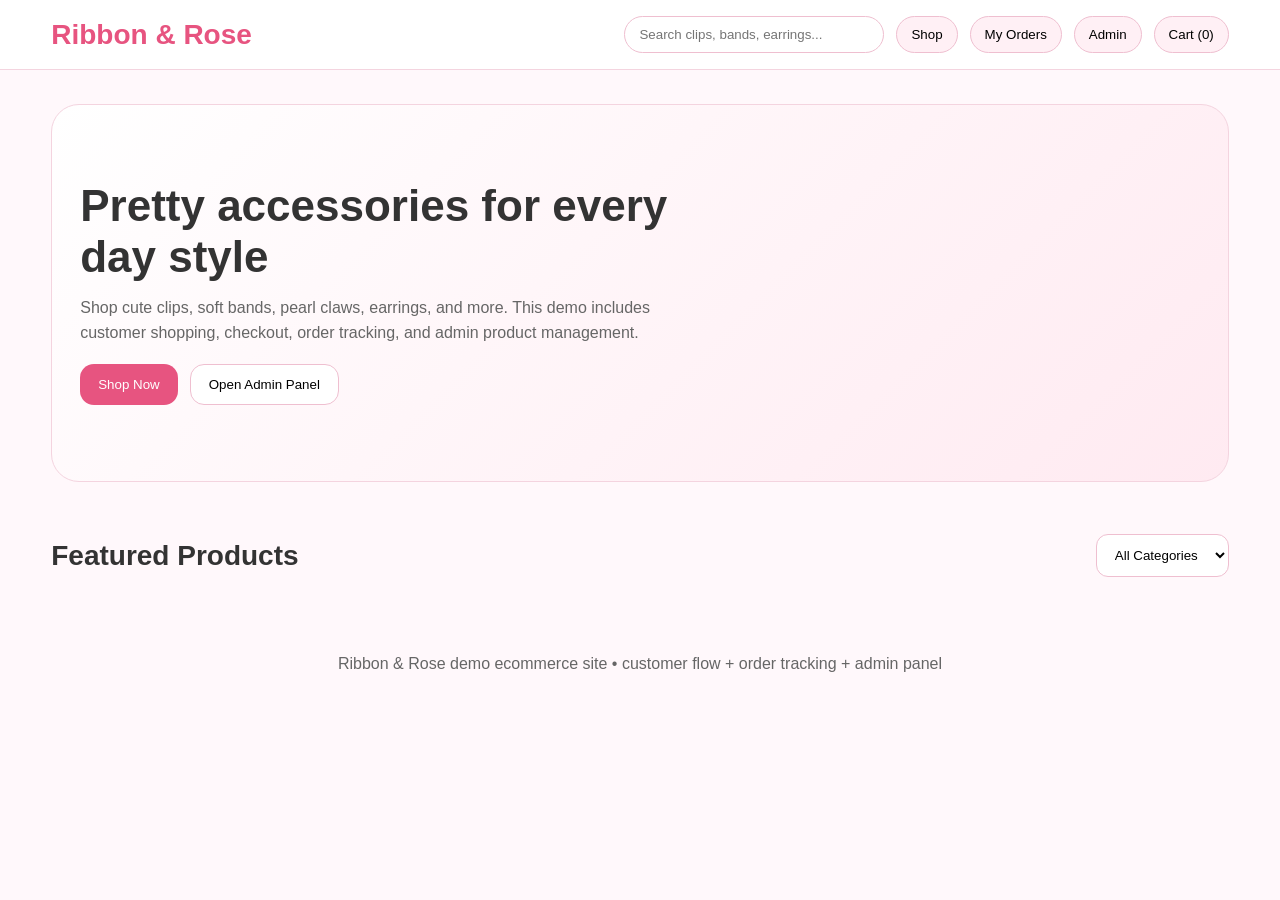
==== index.html @ d9201c4a "Update index.html" ====
<!DOCTYPE html><html lang="en">
<head>
  <meta charset="UTF-8" />
  <meta name="viewport" content="width=device-width, initial-scale=1.0" />
  <title>Ribbon & Rose - Girls Accessories Store</title>
  <style>
    *{margin:0;padding:0;box-sizing:border-box;font-family:Arial,sans-serif}
    body{background:#fff8fb;color:#333}
    a{text-decoration:none;color:inherit}
    button{cursor:pointer;border:none}
    .container{width:min(1200px,92%);margin:auto}
    header{position:sticky;top:0;z-index:20;background:#fff;border-bottom:1px solid #f4d4df}
    .nav{display:flex;justify-content:space-between;align-items:center;padding:16px 0;gap:16px}
    .brand{font-size:28px;font-weight:700;color:#e75480}
    .nav-right{display:flex;align-items:center;gap:12px;flex-wrap:wrap}
    .search{padding:10px 14px;border:1px solid #efbfd0;border-radius:999px;width:260px}
    .nav-btn{background:#fff0f5;border:1px solid #efbfd0;padding:10px 14px;border-radius:999px}
    .hero{padding:34px 0}
    .hero-box{display:grid;grid-template-columns:1.1fr .9fr;gap:24px;align-items:center;background:linear-gradient(135deg,#fff,#ffeaf1);border:1px solid #f4d4df;border-radius:28px;padding:28px}
    .hero h1{font-size:44px;line-height:1.15;margin-bottom:12px}
    .hero p{color:#666;font-size:16px;line-height:1.6;margin-bottom:18px}
    .hero .cta{display:flex;gap:12px;flex-wrap:wrap}
    .primary{background:#e75480;color:#fff;padding:12px 18px;border-radius:14px}
    .secondary{background:#fff;border:1px solid #efbfd0;padding:12px 18px;border-radius:14px}
    .hero-img{height:320px;border-radius:24px;background:url('https://images.unsplash.com/photo-1521572267360-ee0c2909d518?auto=format&fit=crop&w=1000&q=80') center/cover}
    .section{padding:18px 0 34px}
    .section-head{display:flex;justify-content:space-between;align-items:center;margin-bottom:18px;gap:10px}
    .section-head h2{font-size:28px}
    .filters{display:flex;gap:10px;flex-wrap:wrap}
    select,.input,textarea{width:100%;padding:12px 14px;border:1px solid #efbfd0;border-radius:12px;outline:none;background:#fff}
    .grid{display:grid;grid-template-columns:repeat(4,1fr);gap:18px}
    .card{background:#fff;border:1px solid #f4d4df;border-radius:20px;overflow:hidden;box-shadow:0 6px 20px rgba(0,0,0,.04)}
    .card img{width:100%;height:220px;object-fit:cover;display:block}
    .card-body{padding:14px}
    .badge{display:inline-block;background:#fff0f5;color:#c63d69;padding:6px 10px;border-radius:999px;font-size:12px;margin-bottom:10px}
    .title{font-size:18px;font-weight:700;margin-bottom:6px}
    .muted{color:#777;font-size:14px}
    .price-row{display:flex;justify-content:space-between;align-items:center;margin:12px 0}
    .price{font-size:20px;font-weight:700;color:#d93e6f}
    .stock{font-size:13px;color:#666}
    .card-actions{display:flex;gap:10px}
    .card-actions button{flex:1;padding:11px 12px;border-radius:12px}
    .add{background:#e75480;color:#fff}
    .view{background:#fff;border:1px solid #efbfd0}
    .layout{display:grid;grid-template-columns:2fr 1fr;gap:20px}
    .panel{background:#fff;border:1px solid #f4d4df;border-radius:22px;padding:18px;box-shadow:0 6px 20px rgba(0,0,0,.04)}
    .panel h3{font-size:22px;margin-bottom:14px}
    .cart-item,.order-item,.admin-item{display:grid;grid-template-columns:72px 1fr auto;gap:14px;align-items:center;padding:12px 0;border-bottom:1px solid #f8dde6}
    .cart-item:last-child,.order-item:last-child,.admin-item:last-child{border-bottom:none}
    .thumb{width:72px;height:72px;border-radius:14px;object-fit:cover}
    .qty-row{display:flex;align-items:center;gap:8px;margin-top:6px;flex-wrap:wrap}
    .qty-btn,.small-btn{padding:8px 10px;border-radius:10px;background:#fff0f5;border:1px solid #efbfd0}
    .danger{background:#ffefef;border:1px solid #ffc8c8;color:#c43b3b}
    .summary-line{display:flex;justify-content:space-between;margin:10px 0;color:#555}
    .summary-total{display:flex;justify-content:space-between;margin:14px 0;font-size:20px;font-weight:700}
    .two-col{display:grid;grid-template-columns:1fr 1fr;gap:12px}
    .hidden{display:none}
    .tabs{display:flex;gap:10px;flex-wrap:wrap;margin-bottom:16px}
    .tab{padding:10px 14px;border-radius:999px;background:#fff;border:1px solid #efbfd0}
    .tab.active{background:#e75480;color:#fff;border-color:#e75480}
    .status{display:inline-block;padding:6px 10px;border-radius:999px;font-size:12px;background:#fff0f5;color:#c63d69;margin-top:8px}
    .order-actions{display:flex;gap:8px;flex-wrap:wrap;margin-top:8px}
    .notice{padding:12px 14px;border-radius:14px;background:#fff0f5;color:#b43861;border:1px solid #efbfd0;margin-bottom:16px}
    footer{padding:26px 0 40px;color:#666;text-align:center}
    @media (max-width:1000px){.grid{grid-template-columns:repeat(2,1fr)}.layout,.hero-box{grid-template-columns:1fr}.hero h1{font-size:34px}}
    @media (max-width:620px){.grid{grid-template-columns:1fr}.search{width:100%}.nav{align-items:flex-start}.nav-right{width:100%}.brand{font-size:24px}.hero-img{height:220px}.two-col{grid-template-columns:1fr}}
  </style>
</head>
<body>
  <header>
    <div class="container nav">
      <div class="brand">Ribbon & Rose</div>
      <div class="nav-right">
        <input id="searchInput" class="search" placeholder="Search clips, bands, earrings..." />
        <button class="nav-btn" onclick="showSection('shopSection')">Shop</button>
        <button class="nav-btn" onclick="showSection('ordersSection')">My Orders</button>
        <button class="nav-btn" onclick="showSection('adminSection')">Admin</button>
        <button class="nav-btn" onclick="showSection('cartSection')">Cart (<span id="cartCount">0</span>)</button>
      </div>
    </div>
  </header>  <main class="container">
    <section id="shopSection">
      <div class="hero">
        <div class="hero-box">
          <div>
            <h1>Pretty accessories for every day style</h1>
            <p>Shop cute clips, soft bands, pearl claws, earrings, and more. This demo includes customer shopping, checkout, order tracking, and admin product management.</p>
            <div class="cta">
              <button class="primary" onclick="scrollToProducts()">Shop Now</button>
              <button class="secondary" onclick="showSection('adminSection')">Open Admin Panel</button>
            </div>
          </div>
          <div class="hero-img"></div>
        </div>
      </div><div class="section" id="productsArea">
    <div class="section-head">
      <h2>Featured Products</h2>
      <div class="filters">
        <select id="categoryFilter" onchange="renderProducts()">
          <option value="All">All Categories</option>
          <option value="Clips">Clips</option>
          <option value="Bands">Bands</option>
          <option value="Claw Clips">Claw Clips</option>
          <option value="Scrunchies">Scrunchies</option>
          <option value="Earrings">Earrings</option>
        </select>
      </div>
    </div>
    <div id="productGrid" class="grid"></div>
  </div>
</section>

<section id="cartSection" class="hidden section">
  <div class="layout">
    <div class="panel">
      <h3>Your Cart</h3>
      <div id="cartList"></div>
    </div>
    <div class="panel">
      <h3>Checkout</h3>
      <div class="notice">Payment gateway in this demo is simulated. For a real client site, replace it with Razorpay or another real payment service.</div>
      <form id="checkoutForm">
        <div class="two-col">
          <input class="input" id="customerName" placeholder="Full name" required />
          <input class="input" id="customerPhone" placeholder="Phone number" required />
        </div>
        <div style="height:12px"></div>
        <textarea id="customerAddress" rows="4" placeholder="Delivery address" required></textarea>
        <div style="height:12px"></div>
        <select id="paymentMethod">
          <option value="COD">Cash on Delivery</option>
          <option value="UPI">UPI</option>
          <option value="Card">Card</option>
        </select>
        <div style="height:16px"></div>
        <div class="summary-line"><span>Items</span><span id="itemsTotal">₹0</span></div>
        <div class="summary-line"><span>Delivery</span><span>₹40</span></div>
        <div class="summary-total"><span>Total</span><span id="grandTotal">₹40</span></div>
        <button class="primary" style="width:100%">Place Order</button>
      </form>
    </div>
  </div>
</section>

<section id="ordersSection" class="hidden section">
  <div class="panel">
    <div class="section-head">
      <h2>My Orders</h2>
      <input id="trackInput" class="input" style="max-width:260px" placeholder="Enter order ID to track" />
    </div>
    <div class="order-actions" style="margin-bottom:16px">
      <button class="small-btn" onclick="trackOrder()">Track Order</button>
      <button class="small-btn" onclick="renderOrders()">Show All Orders</button>
    </div>
    <div id="ordersList"></div>
  </div>
</section>

<section id="adminSection" class="hidden section">
  <div class="layout">
    <div class="panel">
      <h3 id="adminFormTitle">Add Product</h3>
      <form id="adminForm">
        <div class="two-col">
          <input class="input" id="adminName" placeholder="Product name" required />
          <select id="adminCategory">
            <option value="Clips">Clips</option>
            <option value="Bands">Bands</option>
            <option value="Claw Clips">Claw Clips</option>
            <option value="Scrunchies">Scrunchies</option>
            <option value="Earrings">Earrings</option>
          </select>
        </div>
        <div style="height:12px"></div>
        <div class="two-col">
          <input class="input" id="adminPrice" type="number" placeholder="Price" required />
          <input class="input" id="adminStock" type="number" placeholder="Stock" required />
        </div>
        <div style="height:12px"></div>
        <input class="input" id="adminImage" placeholder="Image URL" />
        <div style="height:16px"></div>
        <div class="order-actions">
          <button class="primary" type="submit" id="adminSubmit">Add Product</button>
          <button class="secondary" type="button" onclick="resetAdminForm()">Clear</button>
        </div>
      </form>
    </div>
    <div class="panel">
      <h3>Manage Products</h3>
      <div id="adminList"></div>
    </div>
  </div>
</section>

  </main>  <footer>
    Ribbon & Rose demo ecommerce site • customer flow + order tracking + admin panel
  </footer>  <script>
    const defaultImage = 'https://images.unsplash.com/photo-1524504388940-b1c1722653e1?auto=format&fit=crop&w=800&q=80';
    let editingId = null;
    let products = JSON.parse(localStorage.getItem('rr_products')) || [
      {id:1,name:'Butterfly Hair Clip',category:'Clips',price:120,stock:14,image:'https://images.unsplash.com/photo-1521572267360-ee0c2909d518?auto=format&fit=crop&w=800&q=80'},
      {id:2,name:'Velvet Hair Band',category:'Bands',price:180,stock:10,image:'https://images.unsplash.com/photo-1512436991641-6745cdb1723f?auto=format&fit=crop&w=800&q=80'},
      {id:3,name:'Pearl Claw Clip',category:'Claw Clips',price:220,stock:8,image:'https://images.unsplash.com/photo-1524504388940-b1c1722653e1?auto=format&fit=crop&w=800&q=80'},
      {id:4,name:'Pastel Scrunchie Set',category:'Scrunchies',price:160,stock:20,image:'https://images.unsplash.com/photo-1617038220319-276d3cfab638?auto=format&fit=crop&w=800&q=80'},
      {id:5,name:'Floral Stud Earrings',category:'Earrings',price:140,stock:12,image:'https://images.unsplash.com/photo-1617038220319-276d3cfab638?auto=format&fit=crop&w=800&q=80'}
    ];
    let cart = JSON.parse(localStorage.getItem('rr_cart')) || [];
    let orders = JSON.parse(localStorage.getItem('rr_orders')) || [];

    function saveAll(){
      localStorage.setItem('rr_products', JSON.stringify(products));
      localStorage.setItem('rr_cart', JSON.stringify(cart));
      localStorage.setItem('rr_orders', JSON.stringify(orders));
    }

    function showSection(id){
      ['shopSection','cartSection','ordersSection','adminSection'].forEach(sec=>document.getElementById(sec).classList.add('hidden'));
      document.getElementById(id).classList.remove('hidden');
      if(id==='cartSection') renderCart();
      if(id==='ordersSection') renderOrders();
      if(id==='adminSection') renderAdmin();
      window.scrollTo({top:0,behavior:'smooth'});
    }

    function scrollToProducts(){
      document.getElementById('productsArea').scrollIntoView({behavior:'smooth'});
    }

    function filteredProducts(){
      const search = document.getElementById('searchInput').value.toLowerCase();
      const cat = document.getElementById('categoryFilter').value;
      return products.filter(p => (cat==='All' || p.category===cat) && (p.name.toLowerCase().includes(search) || p.category.toLowerCase().includes(search)));
    }

    function renderProducts(){
      const grid = document.getElementById('productGrid');
      const list = filteredProducts();
      grid.innerHTML = list.length ? list.map(p=>`
        <div class="card">
          <img src="${p.image || defaultImage}" alt="${p.name}">
          <div class="card-body">
            <div class="badge">${p.category}</div>
            <div class="title">${p.name}</div>
            <div class="muted">Cute and stylish everyday accessory.</div>
            <div class="price-row">
              <div class="price">₹${p.price}</div>
              <div class="stock">Stock: ${p.stock}</div>
            </div>
            <div class="card-actions">
              <button class="add" onclick="addToCart(${p.id})">Add to Cart</button>
              <button class="view" onclick="quickBuy(${p.id})">Buy Now</button>
            </div>
          </div>
        </div>`).join('') : '<div class="notice">No matching products found.</div>';
    }

    function updateCartCount(){
      const count = cart.reduce((sum,i)=>sum+i.qty,0);
      document.getElementById('cartCount').textContent = count;
    }

    function addToCart(id){
      const product = products.find(p=>p.id===id);
      if(!product || product.stock<=0){ alert('Product is out of stock.'); return; }
      const found = cart.find(i=>i.id===id);
      if(found){ if(found.qty < product.stock) found.qty += 1; }
      else cart.push({...product, qty:1});
      saveAll();
      updateCartCount();
      alert('Added to cart');
    }

    function quickBuy(id){
      addToCart(id);
      showSection('cartSection');
    }

    function renderCart(){
      const box = document.getElementById('cartList');
      if(cart.length===0){
        box.innerHTML = '<div class="notice">Your cart is empty.</div>';
        document.getElementById('itemsTotal').textContent = '₹0';
        document.getElementById('grandTotal').textContent = '₹40';
        return;
      }
      box.innerHTML = cart.map(item=>`
        <div class="cart-item">
          <img class="thumb" src="${item.image || defaultImage}" alt="${item.name}">
          <div>
            <div class="title" style="font-size:17px">${item.name}</div>
            <div class="muted">${item.category} • ₹${item.price}</div>
            <div class="qty-row">
              <button class="qty-btn" onclick="changeQty(${item.id},-1)">-</button>
              <span>Qty: ${item.qty}</span>
              <button class="qty-btn" onclick="changeQty(${item.id},1)">+</button>
              <button class="small-btn danger" onclick="removeFromCart(${item.id})">Remove</button>
            </div>
          </div>
          <div class="price">₹${item.price * item.qty}</div>
        </div>`).join('');
      const subtotal = cart.reduce((s,i)=>s+i.price*i.qty,0);
      document.getElementById('itemsTotal').textContent = `₹${subtotal}`;
      document.getElementById('grandTotal').textContent = `₹${subtotal + 40}`;
    }

    function changeQty(id,delta){
      const item = cart.find(i=>i.id===id);
      const product = products.find(p=>p.id===id);
      if(!item || !product) return;
      item.qty += delta;
      if(item.qty > product.stock) item.qty = product.stock;
      if(item.qty <= 0) cart = cart.filter(i=>i.id!==id);
      saveAll();
      updateCartCount();
      renderCart();
    }

    function removeFromCart(id){
      cart = cart.filter(i=>i.id!==id);
      saveAll();
      updateCartCount();
      renderCart();
    }

    document.getElementById('checkoutForm').addEventListener('submit', function(e){
      e.preventDefault();
      if(cart.length===0){ alert('Your cart is empty.'); return; }
      const name = document.getElementById('customerName').value.trim();
      const phone = document.getElementById('customerPhone').value.trim();
      const address = document.getElementById('customerAddress').value.trim();
      const payment = document.getElementById('paymentMethod').value;
      const subtotal = cart.reduce((s,i)=>s+i.price*i.qty,0);
      const orderId = 'RR' + Date.now().toString().slice(-8);
      const order = {
        id: orderId,
        items: JSON.parse(JSON.stringify(cart)),
        customerName: name,
        phone,
        address,
        payment,
        amount: subtotal + 40,
        status: payment === 'COD' ? 'Order Confirmed' : 'Payment Successful',
        createdAt: new Date().toLocaleString(),
        timeline: ['Order Placed','Packed','Shipped']
      };
      orders.unshift(order);
      cart.forEach(ci=>{
        const p = products.find(pp=>pp.id===ci.id);
        if(p) p.stock = Math.max(0, p.stock - ci.qty);
      });
      cart = [];
      saveAll();
      updateCartCount();
      renderProducts();
      renderCart();
      this.reset();
      showSection('ordersSection');
      renderOrders(orderId);
      alert('Order placed successfully. Your order ID is ' + orderId);
    });

    function renderOrders(trackId=''){
      const box = document.getElementById('ordersList');
      let list = orders;
      if(trackId) list = orders.filter(o=>o.id.toLowerCase()===trackId.toLowerCase());
      if(list.length===0){ box.innerHTML = '<div class="notice">No orders found.</div>'; return; }
      box.innerHTML = list.map(order=>`
        <div class="panel" style="margin-bottom:16px;padding:16px">
          <div class="section-head" style="margin-bottom:10px">
            <div>
              <div class="title">Order ID: ${order.id}</div>
              <div class="muted">${order.createdAt}</div>
              <div class="status">${order.status}</div>
            </div>
            <div class="price">₹${order.amount}</div>
          </div>
          ${order.items.map(i=>`
            <div class="order-item">
              <img class="thumb" src="${i.image || defaultImage}" alt="${i.name}">
              <div>
                <div style="font-weight:700">${i.name}</div>
                <div class="muted">${i.category} • Qty: ${i.qty} • ₹${i.price}</div>
              </div>
              <div>₹${i.price * i.qty}</div>
            </div>`).join('')}
          <div style="margin-top:12px" class="muted"><strong>Delivery to:</strong> ${order.customerName}, ${order.phone}, ${order.address}</div>
          <div style="margin-top:8px" class="muted"><strong>Payment:</strong> ${order.payment}</div>
          <div style="margin-top:8px" class="muted"><strong>Tracking:</strong> ${order.timeline.join(' → ')}</div>
        </div>`).join('');
    }

    function trackOrder(){
      const id = document.getElementById('trackInput').value.trim();
      renderOrders(id);
    }

    document.getElementById('adminForm').addEventListener('submit', function(e){
      e.preventDefault();
      const name = document.getElementById('adminName').value.trim();
      const category = document.getElementById('adminCategory').value;
      const price = Number(document.getElementById('adminPrice').value);
      const stock = Number(document.getElementById('adminStock').value);
      const image = document.getElementById('adminImage').value.trim() || defaultImage;
     <div class="section-head">
      <h2>My Orders</h2>
      <input id="trackInput" class="input" style="max-width:260px" placeholder="Enter order ID to track" />
    </div>
    <div class="order-actions" style="margin-bottom:16px">
      <button class="small-btn" onclick="trackOrder()">Track Order</button>
      <button class="small-btn" onclick="renderOrders()">Show All Orders</button>
    </div>
    <div id="ordersList"></div>
  </div>
</section>

<section id="adminSection" class="hidden section">
  <div class="layout">
    <div class="panel">
      <h3 id="adminFormTitle">Add Product</h3>
      <form id="adminForm">
        <div class="two-col">
          <input class="input" id="adminName" placeholder="Product name" required />
          <select id="adminCategory">
            <option value="Clips">Clips</option>
            <option value="Bands">Bands</option>
            <option value="Claw Clips">Claw Clips</option>
            <option value="Scrunchies">Scrunchies</option>
            <option value="Earrings">Earrings</option>
          </select>
        </div>
        <div style="height:12px"></div>
        <div class="two-col">
          <input class="input" id="adminPrice" type="number" placeholder="Price" required />
          <input class="input" id="adminStock" type="number" placeholder="Stock" required />
        </div>
        <div style="height:12px"></div>
        <input class="input" id="adminImage" placeholder="Image URL" />
        <div style="height:16px"></div>
        <div class="order-actions">
          <button class="primary" type="submit" id="adminSubmit">Add Product</button>
          <button class="secondary" type="button" onclick="resetAdminForm()">Clear</button>
        </div>
      </form>
    </div>
    <div class="panel">
      <h3>Manage Products</h3>
      <div id="adminList"></div>
    </div>
  </div>
</section>

  </main>  <footer>
    Ribbon & Rose demo ecommerce site • customer flow + order tracking + admin panel
  </footer>  
<script>
    const defaultImage = 'https://images.unsplash.com/photo-1524504388940-b1c1722653e1?auto=format&fit=crop&w=800&q=80';
    let editingId = null;
    let products = JSON.parse(localStorage.getItem('rr_products')) || [
      {id:1,name:'Butterfly Hair Clip',category:'Clips',price:120,stock:14,image:'https://images.unsplash.com/photo-1521572267360-ee0c2909d518?auto=format&fit=crop&w=800&q=80'},
      {id:2,name:'Velvet Hair Band',category:'Bands',price:180,stock:10,image:'https://images.unsplash.com/photo-1512436991641-6745cdb1723f?auto=format&fit=crop&w=800&q=80'},
      {id:3,name:'Pearl Claw Clip',category:'Claw Clips',price:220,stock:8,image:'https://images.unsplash.com/photo-1524504388940-b1c1722653e1?auto=format&fit=crop&w=800&q=80'},
      {id:4,name:'Pastel Scrunchie Set',category:'Scrunchies',price:160,stock:20,image:'https://images.unsplash.com/photo-1617038220319-276d3cfab638?auto=format&fit=crop&w=800&q=80'},
      {id:5,name:'Floral Stud Earrings',category:'Earrings',price:140,stock:12,image:'https://images.unsplash.com/photo-1617038220319-276d3cfab638?auto=format&fit=crop&w=800&q=80'}
    ];
    let cart = JSON.parse(localStorage.getItem('rr_cart')) || [];
    let orders = JSON.parse(localStorage.getItem('rr_orders')) || [];

    function saveAll(){
      localStorage.setItem('rr_products', JSON.stringify(products));
      localStorage.setItem('rr_cart', JSON.stringify(cart));
      localStorage.setItem('rr_orders', JSON.stringify(orders));
    }

    function showSection(id){
      ['shopSection','cartSection','ordersSection','adminSection'].forEach(sec=>document.getElementById(sec).classList.add('hidden'));
      document.getElementById(id).classList.remove('hidden');
      if(id==='cartSection') renderCart();
      if(id==='ordersSection') renderOrders();
      if(id==='adminSection') renderAdmin();
      window.scrollTo({top:0,behavior:'smooth'});
    }

    function scrollToProducts(){
      document.getElementById('productsArea').scrollIntoView({behavior:'smooth'});
    }

    function filteredProducts(){
      const search = document.getElementById('searchInput').value.toLowerCase();
      const cat = document.getElementById('categoryFilter').value;
      return products.filter(p => (cat==='All' || p.category===cat) && (p.name.toLowerCase().includes(search) || p.category.toLowerCase().includes(search)));
    }

    function renderProducts(){
      const grid = document.getElementById('productGrid');
      const list = filteredProducts();
      grid.innerHTML = list.length ? list.map(p=>`
        <div class="card">
          <img src="${p.image || defaultImage}" alt="${p.name}">
          <div class="card-body">
            <div class="badge">${p.category}</div>
            <div class="title">${p.name}</div>
            <div class="muted">Cute and stylish everyday accessory.</div>
            <div class="price-row">
              <div class="price">₹${p.price}</div>
              <div class="stock">Stock: ${p.stock}</div>
            </div>
            <div class="card-actions">
              <button class="add" onclick="addToCart(${p.id})">Add to Cart</button>
              <button class="view" onclick="quickBuy(${p.id})">Buy Now</button>
            </div>
          </div>
        </div>`).join('') : '<div class="notice">No matching products found.</div>';
    }

    function updateCartCount(){
      const count = cart.reduce((sum,i)=>sum+i.qty,0);
      document.getElementById('cartCount').textContent = count;
    }

    function addToCart(id){
      const product = products.find(p=>p.id===id);
      if(!product || product.stock<=0){ alert('Product is out of stock.'); return; }
      const found = cart.find(i=>i.id===id);
      if(found){ if(found.qty < product.stock) found.qty += 1; }
      else cart.push({...product, qty:1});
      saveAll();
      updateCartCount();
      alert('Added to cart');
    }

    function quickBuy(id){
      addToCart(id);
      showSection('cartSection');
    }

    function renderCart(){
      const box = document.getElementById('cartList');
      if(cart.length===0){
        box.innerHTML = '<div class="notice">Your cart is empty.</div>';
        document.getElementById('itemsTotal').textContent = '₹0';
        document.getElementById('grandTotal').textContent = '₹40';
        return;
      }
      box.innerHTML = cart.map(item=>`
        <div class="cart-item">
          <img class="thumb" src="${item.image || defaultImage}" alt="${item.name}">
          <div>
            <div class="title" style="font-size:17px">${item.name}</div>
            <div class="muted">${item.category} • ₹${item.price}</div>
            <div class="qty-row">
              <button class="qty-btn" onclick="changeQty(${item.id},-1)">-</button>
              <span>Qty: ${item.qty}</span>
              <button class="qty-btn" onclick="changeQty(${item.id},1)">+</button>
              <button class="small-btn danger" onclick="removeFromCart(${item.id})">Remove</button>
            </div>
          </div>
          <div class="price">₹${item.price * item.qty}</div>
        </div>`).join('');
      const subtotal = cart.reduce((s,i)=>s+i.price*i.qty,0);
      document.getElementById('itemsTotal').textContent = `₹${subtotal}`;
      document.getElementById('grandTotal').textContent = `₹${subtotal + 40}`;
    }

    function changeQty(id,delta){
      const item = cart.find(i=>i.id===id);
      const product = products.find(p=>p.id===id);
      if(!item || !product) return;
      item.qty += delta;
      if(item.qty > product.stock) item.qty = product.stock;
      if(item.qty <= 0) cart = cart.filter(i=>i.id!==id);
      saveAll();
      updateCartCount();
      renderCart();
    }

    function removeFromCart(id){
      cart = cart.filter(i=>i.id!==id);
      saveAll();
      updateCartCount();
      renderCart();
    }

    document.getElementById('checkoutForm').addEventListener('submit', function(e){
      e.preventDefault();
      if(cart.length===0){ alert('Your cart is empty.'); return; }
      const name = document.getElementById('customerName').value.trim();
      const phone = document.getElementById('customerPhone').value.trim();
      const address = document.getElementById('customerAddress').value.trim();
      const payment = document.getElementById('paymentMethod').value;
      const subtotal = cart.reduce((s,i)=>s+i.price*i.qty,0);
      const orderId = 'RR' + Date.now().toString().slice(-8);
      const order = {
        id: orderId,
        items: JSON.parse(JSON.stringify(cart)),
        customerName: name,
        phone,
        address,
        payment,
        amount: subtotal + 40,
        status: payment === 'COD' ? 'Order Confirmed' : 'Payment Successful',
        createdAt: new Date().toLocaleString(),
        timeline: ['Order Placed','Packed','Shipped']
      };
      orders.unshift(order);
      cart.forEach(ci=>{
        const p = products.find(pp=>pp.id===ci.id);
        if(p) p.stock = Math.max(0, p.stock - ci.qty);
      });
      cart = [];
      saveAll();
      updateCartCount();
      renderProducts();
      renderCart();
      this.reset();
      showSection('ordersSection');
      renderOrders(orderId);
      alert('Order placed successfully. Your order ID is ' + orderId);
    });

    function renderOrders(trackId=''){
      const box = document.getElementById('ordersList');
      let list = orders;
      if(trackId) list = orders.filter(o=>o.id.toLowerCase()===trackId.toLowerCase());
      if(list.length===0){ box.innerHTML = '<div class="notice">No orders found.</div>'; return; }
      box.innerHTML = list.map(order=>`
        <div class="panel" style="margin-bottom:16px;padding:16px">
          <div class="section-head" style="margin-bottom:10px">
            <div>
              <div class="title">Order ID: ${order.id}</div>
              <div class="muted">${order.createdAt}</div>
              <div class="status">${order.status}</div>
            </div>
            <div class="price">₹${order.amount}</div>
          </div>
          ${order.items.map(i=>`
            <div class="order-item">
              <img class="thumb" src="${i.image || defaultImage}" alt="${i.name}">
              <div>
                <div style="font-weight:700">${i.name}</div>
                <div class="muted">${i.category} • Qty: ${i.qty} • ₹${i.price}</div>
              </div>
              <div>₹${i.price * i.qty}</div>
            </div>`).join('')}
          <div style="margin-top:12px" class="muted"><strong>Delivery to:</strong> ${order.customerName}, ${order.phone}, ${order.address}</div>
          <div style="margin-top:8px" class="muted"><strong>Payment:</strong> ${order.payment}</div>
          <div style="margin-top:8px" class="muted"><strong>Tracking:</strong> ${order.timeline.join(' → ')}</div>
        </div>`).join('');
    }

    function trackOrder(){
      const id = document.getElementById('trackInput').value.trim();
      renderOrders(id);
    }

    document.getElementById('adminForm').addEventListener('submit', function(e){
      e.preventDefault();
      const name = document.getElementById('adminName').value.trim();
      const category = document.getElementById('adminCategory').value;
      const price = Number(document.getElementById('adminPrice').value);
      const stock = Number(document.getElementById('adminStock').value);
      const image = document.getElementById('adminImage').value.trim() || defaultImage;
      </script>
</body>
</html>
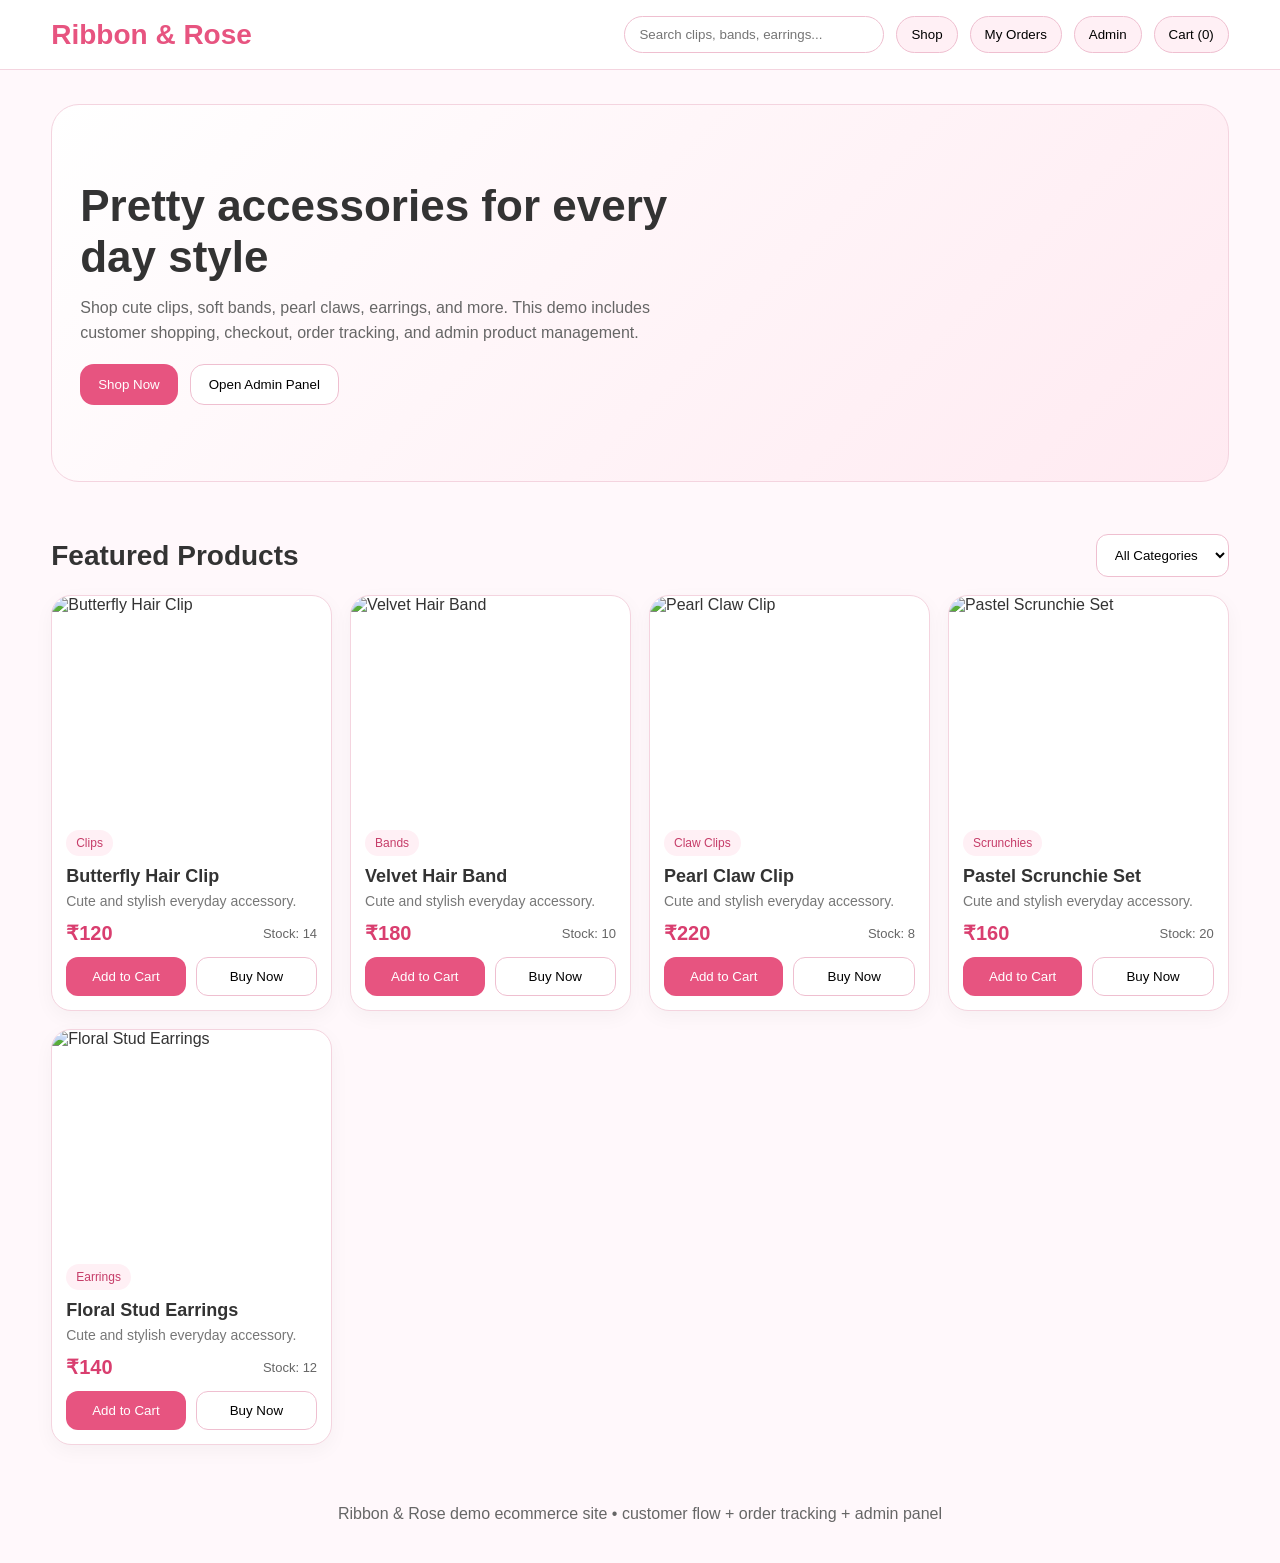
==== commit 6dd17efa: "Update index.html" ====
--- a/index.html
+++ b/index.html
@@ -1,4 +1,5 @@
-<!DOCTYPE html><html lang="en">
+<!DOCTYPE html>
+<html lang="en">
 <head>
   <meta charset="UTF-8" />
   <meta name="viewport" content="width=device-width, initial-scale=1.0" />
@@ -78,7 +79,9 @@
         <button class="nav-btn" onclick="showSection('cartSection')">Cart (<span id="cartCount">0</span>)</button>
       </div>
     </div>
-  </header>  <main class="container">
+  </header>
+
+  <main class="container">
     <section id="shopSection">
       <div class="hero">
         <div class="hero-box">
@@ -92,109 +95,114 @@
           </div>
           <div class="hero-img"></div>
         </div>
-      </div><div class="section" id="productsArea">
-    <div class="section-head">
-      <h2>Featured Products</h2>
-      <div class="filters">
-        <select id="categoryFilter" onchange="renderProducts()">
-          <option value="All">All Categories</option>
-          <option value="Clips">Clips</option>
-          <option value="Bands">Bands</option>
-          <option value="Claw Clips">Claw Clips</option>
-          <option value="Scrunchies">Scrunchies</option>
-          <option value="Earrings">Earrings</option>
-        </select>
-      </div>
-    </div>
-    <div id="productGrid" class="grid"></div>
-  </div>
-</section>
-
-<section id="cartSection" class="hidden section">
-  <div class="layout">
-    <div class="panel">
-      <h3>Your Cart</h3>
-      <div id="cartList"></div>
-    </div>
-    <div class="panel">
-      <h3>Checkout</h3>
-      <div class="notice">Payment gateway in this demo is simulated. For a real client site, replace it with Razorpay or another real payment service.</div>
-      <form id="checkoutForm">
-        <div class="two-col">
-          <input class="input" id="customerName" placeholder="Full name" required />
-          <input class="input" id="customerPhone" placeholder="Phone number" required />
-        </div>
-        <div style="height:12px"></div>
-        <textarea id="customerAddress" rows="4" placeholder="Delivery address" required></textarea>
-        <div style="height:12px"></div>
-        <select id="paymentMethod">
-          <option value="COD">Cash on Delivery</option>
-          <option value="UPI">UPI</option>
-          <option value="Card">Card</option>
-        </select>
-        <div style="height:16px"></div>
-        <div class="summary-line"><span>Items</span><span id="itemsTotal">₹0</span></div>
-        <div class="summary-line"><span>Delivery</span><span>₹40</span></div>
-        <div class="summary-total"><span>Total</span><span id="grandTotal">₹40</span></div>
-        <button class="primary" style="width:100%">Place Order</button>
-      </form>
-    </div>
-  </div>
-</section>
-
-<section id="ordersSection" class="hidden section">
-  <div class="panel">
-    <div class="section-head">
-      <h2>My Orders</h2>
-      <input id="trackInput" class="input" style="max-width:260px" placeholder="Enter order ID to track" />
-    </div>
-    <div class="order-actions" style="margin-bottom:16px">
-      <button class="small-btn" onclick="trackOrder()">Track Order</button>
-      <button class="small-btn" onclick="renderOrders()">Show All Orders</button>
-    </div>
-    <div id="ordersList"></div>
-  </div>
-</section>
-
-<section id="adminSection" class="hidden section">
-  <div class="layout">
-    <div class="panel">
-      <h3 id="adminFormTitle">Add Product</h3>
-      <form id="adminForm">
-        <div class="two-col">
-          <input class="input" id="adminName" placeholder="Product name" required />
-          <select id="adminCategory">
-            <option value="Clips">Clips</option>
-            <option value="Bands">Bands</option>
-            <option value="Claw Clips">Claw Clips</option>
-            <option value="Scrunchies">Scrunchies</option>
-            <option value="Earrings">Earrings</option>
-          </select>
-        </div>
-        <div style="height:12px"></div>
-        <div class="two-col">
-          <input class="input" id="adminPrice" type="number" placeholder="Price" required />
-          <input class="input" id="adminStock" type="number" placeholder="Stock" required />
-        </div>
-        <div style="height:12px"></div>
-        <input class="input" id="adminImage" placeholder="Image URL" />
-        <div style="height:16px"></div>
-        <div class="order-actions">
-          <button class="primary" type="submit" id="adminSubmit">Add Product</button>
-          <button class="secondary" type="button" onclick="resetAdminForm()">Clear</button>
-        </div>
-      </form>
-    </div>
-    <div class="panel">
-      <h3>Manage Products</h3>
-      <div id="adminList"></div>
-    </div>
-  </div>
-</section>
-
-  </main>  <footer>
+      </div>
+
+      <div class="section" id="productsArea">
+        <div class="section-head">
+          <h2>Featured Products</h2>
+          <div class="filters">
+            <select id="categoryFilter" onchange="renderProducts()">
+              <option value="All">All Categories</option>
+              <option value="Clips">Clips</option>
+              <option value="Bands">Bands</option>
+              <option value="Claw Clips">Claw Clips</option>
+              <option value="Scrunchies">Scrunchies</option>
+              <option value="Earrings">Earrings</option>
+            </select>
+          </div>
+        </div>
+        <div id="productGrid" class="grid"></div>
+      </div>
+    </section>
+
+    <section id="cartSection" class="hidden section">
+      <div class="layout">
+        <div class="panel">
+          <h3>Your Cart</h3>
+          <div id="cartList"></div>
+        </div>
+        <div class="panel">
+          <h3>Checkout</h3>
+          <div class="notice">Payment gateway in this demo is simulated. For a real client site, replace it with Razorpay or another real payment service.</div>
+          <form id="checkoutForm">
+            <div class="two-col">
+              <input class="input" id="customerName" placeholder="Full name" required />
+              <input class="input" id="customerPhone" placeholder="Phone number" required />
+            </div>
+            <div style="height:12px"></div>
+            <textarea id="customerAddress" rows="4" placeholder="Delivery address" required></textarea>
+            <div style="height:12px"></div>
+            <select id="paymentMethod">
+              <option value="COD">Cash on Delivery</option>
+              <option value="UPI">UPI</option>
+              <option value="Card">Card</option>
+            </select>
+            <div style="height:16px"></div>
+            <div class="summary-line"><span>Items</span><span id="itemsTotal">₹0</span></div>
+            <div class="summary-line"><span>Delivery</span><span>₹40</span></div>
+            <div class="summary-total"><span>Total</span><span id="grandTotal">₹40</span></div>
+            <button class="primary" style="width:100%">Place Order</button>
+          </form>
+        </div>
+      </div>
+    </section>
+
+    <section id="ordersSection" class="hidden section">
+      <div class="panel">
+        <div class="section-head">
+          <h2>My Orders</h2>
+          <input id="trackInput" class="input" style="max-width:260px" placeholder="Enter order ID to track" />
+        </div>
+        <div class="order-actions" style="margin-bottom:16px">
+          <button class="small-btn" onclick="trackOrder()">Track Order</button>
+          <button class="small-btn" onclick="renderOrders()">Show All Orders</button>
+        </div>
+        <div id="ordersList"></div>
+      </div>
+    </section>
+
+    <section id="adminSection" class="hidden section">
+      <div class="layout">
+        <div class="panel">
+          <h3 id="adminFormTitle">Add Product</h3>
+          <form id="adminForm">
+            <div class="two-col">
+              <input class="input" id="adminName" placeholder="Product name" required />
+              <select id="adminCategory">
+                <option value="Clips">Clips</option>
+                <option value="Bands">Bands</option>
+                <option value="Claw Clips">Claw Clips</option>
+                <option value="Scrunchies">Scrunchies</option>
+                <option value="Earrings">Earrings</option>
+              </select>
+            </div>
+            <div style="height:12px"></div>
+            <div class="two-col">
+              <input class="input" id="adminPrice" type="number" placeholder="Price" required />
+              <input class="input" id="adminStock" type="number" placeholder="Stock" required />
+            </div>
+            <div style="height:12px"></div>
+            <input class="input" id="adminImage" placeholder="Image URL" />
+            <div style="height:16px"></div>
+            <div class="order-actions">
+              <button class="primary" type="submit" id="adminSubmit">Add Product</button>
+              <button class="secondary" type="button" onclick="resetAdminForm()">Clear</button>
+            </div>
+          </form>
+        </div>
+        <div class="panel">
+          <h3>Manage Products</h3>
+          <div id="adminList"></div>
+        </div>
+      </div>
+    </section>
+  </main>
+
+  <footer>
     Ribbon & Rose demo ecommerce site • customer flow + order tracking + admin panel
-  </footer>  <script>
+  </footer>
+
+  <script>
     const defaultImage = 'https://images.unsplash.com/photo-1524504388940-b1c1722653e1?auto=format&fit=crop&w=800&q=80';
     let editingId = null;
     let products = JSON.parse(localStorage.getItem('rr_products')) || [
@@ -401,264 +409,75 @@
       const price = Number(document.getElementById('adminPrice').value);
       const stock = Number(document.getElementById('adminStock').value);
       const image = document.getElementById('adminImage').value.trim() || defaultImage;
-     <div class="section-head">
-      <h2>My Orders</h2>
-      <input id="trackInput" class="input" style="max-width:260px" placeholder="Enter order ID to track" />
-    </div>
-    <div class="order-actions" style="margin-bottom:16px">
-      <button class="small-btn" onclick="trackOrder()">Track Order</button>
-      <button class="small-btn" onclick="renderOrders()">Show All Orders</button>
-    </div>
-    <div id="ordersList"></div>
-  </div>
-</section>
-
-<section id="adminSection" class="hidden section">
-  <div class="layout">
-    <div class="panel">
-      <h3 id="adminFormTitle">Add Product</h3>
-      <form id="adminForm">
-        <div class="two-col">
-          <input class="input" id="adminName" placeholder="Product name" required />
-          <select id="adminCategory">
-            <option value="Clips">Clips</option>
-            <option value="Bands">Bands</option>
-            <option value="Claw Clips">Claw Clips</option>
-            <option value="Scrunchies">Scrunchies</option>
-            <option value="Earrings">Earrings</option>
-          </select>
-        </div>
-        <div style="height:12px"></div>
-        <div class="two-col">
-          <input class="input" id="adminPrice" type="number" placeholder="Price" required />
-          <input class="input" id="adminStock" type="number" placeholder="Stock" required />
-        </div>
-        <div style="height:12px"></div>
-        <input class="input" id="adminImage" placeholder="Image URL" />
-        <div style="height:16px"></div>
-        <div class="order-actions">
-          <button class="primary" type="submit" id="adminSubmit">Add Product</button>
-          <button class="secondary" type="button" onclick="resetAdminForm()">Clear</button>
-        </div>
-      </form>
-    </div>
-    <div class="panel">
-      <h3>Manage Products</h3>
-      <div id="adminList"></div>
-    </div>
-  </div>
-</section>
-
-  </main>  <footer>
-    Ribbon & Rose demo ecommerce site • customer flow + order tracking + admin panel
-  </footer>  
-<script>
-    const defaultImage = 'https://images.unsplash.com/photo-1524504388940-b1c1722653e1?auto=format&fit=crop&w=800&q=80';
-    let editingId = null;
-    let products = JSON.parse(localStorage.getItem('rr_products')) || [
-      {id:1,name:'Butterfly Hair Clip',category:'Clips',price:120,stock:14,image:'https://images.unsplash.com/photo-1521572267360-ee0c2909d518?auto=format&fit=crop&w=800&q=80'},
-      {id:2,name:'Velvet Hair Band',category:'Bands',price:180,stock:10,image:'https://images.unsplash.com/photo-1512436991641-6745cdb1723f?auto=format&fit=crop&w=800&q=80'},
-      {id:3,name:'Pearl Claw Clip',category:'Claw Clips',price:220,stock:8,image:'https://images.unsplash.com/photo-1524504388940-b1c1722653e1?auto=format&fit=crop&w=800&q=80'},
-      {id:4,name:'Pastel Scrunchie Set',category:'Scrunchies',price:160,stock:20,image:'https://images.unsplash.com/photo-1617038220319-276d3cfab638?auto=format&fit=crop&w=800&q=80'},
-      {id:5,name:'Floral Stud Earrings',category:'Earrings',price:140,stock:12,image:'https://images.unsplash.com/photo-1617038220319-276d3cfab638?auto=format&fit=crop&w=800&q=80'}
-    ];
-    let cart = JSON.parse(localStorage.getItem('rr_cart')) || [];
-    let orders = JSON.parse(localStorage.getItem('rr_orders')) || [];
-
-    function saveAll(){
-      localStorage.setItem('rr_products', JSON.stringify(products));
-      localStorage.setItem('rr_cart', JSON.stringify(cart));
-      localStorage.setItem('rr_orders', JSON.stringify(orders));
-    }
-
-    function showSection(id){
-      ['shopSection','cartSection','ordersSection','adminSection'].forEach(sec=>document.getElementById(sec).classList.add('hidden'));
-      document.getElementById(id).classList.remove('hidden');
-      if(id==='cartSection') renderCart();
-      if(id==='ordersSection') renderOrders();
-      if(id==='adminSection') renderAdmin();
-      window.scrollTo({top:0,behavior:'smooth'});
-    }
-
-    function scrollToProducts(){
-      document.getElementById('productsArea').scrollIntoView({behavior:'smooth'});
-    }
-
-    function filteredProducts(){
-      const search = document.getElementById('searchInput').value.toLowerCase();
-      const cat = document.getElementById('categoryFilter').value;
-      return products.filter(p => (cat==='All' || p.category===cat) && (p.name.toLowerCase().includes(search) || p.category.toLowerCase().includes(search)));
-    }
-
-    function renderProducts(){
-      const grid = document.getElementById('productGrid');
-      const list = filteredProducts();
-      grid.innerHTML = list.length ? list.map(p=>`
-        <div class="card">
-          <img src="${p.image || defaultImage}" alt="${p.name}">
-          <div class="card-body">
-            <div class="badge">${p.category}</div>
-            <div class="title">${p.name}</div>
-            <div class="muted">Cute and stylish everyday accessory.</div>
-            <div class="price-row">
-              <div class="price">₹${p.price}</div>
-              <div class="stock">Stock: ${p.stock}</div>
-            </div>
-            <div class="card-actions">
-              <button class="add" onclick="addToCart(${p.id})">Add to Cart</button>
-              <button class="view" onclick="quickBuy(${p.id})">Buy Now</button>
-            </div>
-          </div>
-        </div>`).join('') : '<div class="notice">No matching products found.</div>';
-    }
-
-    function updateCartCount(){
-      const count = cart.reduce((sum,i)=>sum+i.qty,0);
-      document.getElementById('cartCount').textContent = count;
-    }
-
-    function addToCart(id){
-      const product = products.find(p=>p.id===id);
-      if(!product || product.stock<=0){ alert('Product is out of stock.'); return; }
-      const found = cart.find(i=>i.id===id);
-      if(found){ if(found.qty < product.stock) found.qty += 1; }
-      else cart.push({...product, qty:1});
-      saveAll();
-      updateCartCount();
-      alert('Added to cart');
-    }
-
-    function quickBuy(id){
-      addToCart(id);
-      showSection('cartSection');
-    }
-
-    function renderCart(){
-      const box = document.getElementById('cartList');
-      if(cart.length===0){
-        box.innerHTML = '<div class="notice">Your cart is empty.</div>';
-        document.getElementById('itemsTotal').textContent = '₹0';
-        document.getElementById('grandTotal').textContent = '₹40';
-        return;
+      if(!name || price < 0 || stock < 0){ alert('Please enter valid product details.'); return; }
+      if(editingId){
+        products = products.map(p=>p.id===editingId ? {...p,name,category,price,stock,image} : p);
+        alert('Product updated successfully');
+      } else {
+        products.unshift({id:Date.now(),name,category,price,stock,image});
+        alert('Product added successfully');
       }
-      box.innerHTML = cart.map(item=>`
-        <div class="cart-item">
-          <img class="thumb" src="${item.image || defaultImage}" alt="${item.name}">
+      saveAll();
+      renderProducts();
+      renderAdmin();
+      resetAdminForm();
+    });
+
+    function renderAdmin(){
+      const box = document.getElementById('adminList');
+      box.innerHTML = products.map(p=>`
+        <div class="admin-item">
+          <img class="thumb" src="${p.image || defaultImage}" alt="${p.name}">
           <div>
-            <div class="title" style="font-size:17px">${item.name}</div>
-            <div class="muted">${item.category} • ₹${item.price}</div>
-            <div class="qty-row">
-              <button class="qty-btn" onclick="changeQty(${item.id},-1)">-</button>
-              <span>Qty: ${item.qty}</span>
-              <button class="qty-btn" onclick="changeQty(${item.id},1)">+</button>
-              <button class="small-btn danger" onclick="removeFromCart(${item.id})">Remove</button>
-            </div>
-          </div>
-          <div class="price">₹${item.price * item.qty}</div>
+            <div style="font-weight:700">${p.name}</div>
+            <div class="muted">${p.category}</div>
+            <div class="muted">₹${p.price} • Stock: ${p.stock}</div>
+          </div>
+          <div class="order-actions">
+            <button class="small-btn" onclick="editAdminProduct(${p.id})">Edit</button>
+            <button class="small-btn danger" onclick="deleteAdminProduct(${p.id})">Delete</button>
+          </div>
         </div>`).join('');
-      const subtotal = cart.reduce((s,i)=>s+i.price*i.qty,0);
-      document.getElementById('itemsTotal').textContent = `₹${subtotal}`;
-      document.getElementById('grandTotal').textContent = `₹${subtotal + 40}`;
-    }
-
-    function changeQty(id,delta){
-      const item = cart.find(i=>i.id===id);
-      const product = products.find(p=>p.id===id);
-      if(!item || !product) return;
-      item.qty += delta;
-      if(item.qty > product.stock) item.qty = product.stock;
-      if(item.qty <= 0) cart = cart.filter(i=>i.id!==id);
-      saveAll();
-      updateCartCount();
-      renderCart();
-    }
-
-    function removeFromCart(id){
-      cart = cart.filter(i=>i.id!==id);
-      saveAll();
-      updateCartCount();
-      renderCart();
-    }
-
-    document.getElementById('checkoutForm').addEventListener('submit', function(e){
-      e.preventDefault();
-      if(cart.length===0){ alert('Your cart is empty.'); return; }
-      const name = document.getElementById('customerName').value.trim();
-      const phone = document.getElementById('customerPhone').value.trim();
-      const address = document.getElementById('customerAddress').value.trim();
-      const payment = document.getElementById('paymentMethod').value;
-      const subtotal = cart.reduce((s,i)=>s+i.price*i.qty,0);
-      const orderId = 'RR' + Date.now().toString().slice(-8);
-      const order = {
-        id: orderId,
-        items: JSON.parse(JSON.stringify(cart)),
-        customerName: name,
-        phone,
-        address,
-        payment,
-        amount: subtotal + 40,
-        status: payment === 'COD' ? 'Order Confirmed' : 'Payment Successful',
-        createdAt: new Date().toLocaleString(),
-        timeline: ['Order Placed','Packed','Shipped']
-      };
-      orders.unshift(order);
-      cart.forEach(ci=>{
-        const p = products.find(pp=>pp.id===ci.id);
-        if(p) p.stock = Math.max(0, p.stock - ci.qty);
-      });
-      cart = [];
-      saveAll();
-      updateCartCount();
+    }
+
+    function editAdminProduct(id){
+      const p = products.find(item=>item.id===id);
+      if(!p) return;
+      editingId = id;
+      document.getElementById('adminName').value = p.name;
+      document.getElementById('adminCategory').value = p.category;
+      document.getElementById('adminPrice').value = p.price;
+      document.getElementById('adminStock').value = p.stock;
+      document.getElementById('adminImage').value = p.image;
+      document.getElementById('adminFormTitle').textContent = 'Update Product';
+      document.getElementById('adminSubmit').textContent = 'Update Product';
+      showSection('adminSection');
+    }
+
+    function deleteAdminProduct(id){
+      if(!confirm('Delete this product?')) return;
+      products = products.filter(p=>p.id!==id);
+      cart = cart.filter(c=>c.id!==id);
+      saveAll();
       renderProducts();
       renderCart();
-      this.reset();
-      showSection('ordersSection');
-      renderOrders(orderId);
-      alert('Order placed successfully. Your order ID is ' + orderId);
-    });
-
-    function renderOrders(trackId=''){
-      const box = document.getElementById('ordersList');
-      let list = orders;
-      if(trackId) list = orders.filter(o=>o.id.toLowerCase()===trackId.toLowerCase());
-      if(list.length===0){ box.innerHTML = '<div class="notice">No orders found.</div>'; return; }
-      box.innerHTML = list.map(order=>`
-        <div class="panel" style="margin-bottom:16px;padding:16px">
-          <div class="section-head" style="margin-bottom:10px">
-            <div>
-              <div class="title">Order ID: ${order.id}</div>
-              <div class="muted">${order.createdAt}</div>
-              <div class="status">${order.status}</div>
-            </div>
-            <div class="price">₹${order.amount}</div>
-          </div>
-          ${order.items.map(i=>`
-            <div class="order-item">
-              <img class="thumb" src="${i.image || defaultImage}" alt="${i.name}">
-              <div>
-                <div style="font-weight:700">${i.name}</div>
-                <div class="muted">${i.category} • Qty: ${i.qty} • ₹${i.price}</div>
-              </div>
-              <div>₹${i.price * i.qty}</div>
-            </div>`).join('')}
-          <div style="margin-top:12px" class="muted"><strong>Delivery to:</strong> ${order.customerName}, ${order.phone}, ${order.address}</div>
-          <div style="margin-top:8px" class="muted"><strong>Payment:</strong> ${order.payment}</div>
-          <div style="margin-top:8px" class="muted"><strong>Tracking:</strong> ${order.timeline.join(' → ')}</div>
-        </div>`).join('');
-    }
-
-    function trackOrder(){
-      const id = document.getElementById('trackInput').value.trim();
-      renderOrders(id);
-    }
-
-    document.getElementById('adminForm').addEventListener('submit', function(e){
-      e.preventDefault();
-      const name = document.getElementById('adminName').value.trim();
-      const category = document.getElementById('adminCategory').value;
-      const price = Number(document.getElementById('adminPrice').value);
-      const stock = Number(document.getElementById('adminStock').value);
-      const image = document.getElementById('adminImage').value.trim() || defaultImage;
-      </script>
+      renderAdmin();
+    }
+
+    function resetAdminForm(){
+      editingId = null;
+      document.getElementById('adminForm').reset();
+      document.getElementById('adminFormTitle').textContent = 'Add Product';
+      document.getElementById('adminSubmit').textContent = 'Add Product';
+    }
+
+    document.getElementById('searchInput').addEventListener('input', renderProducts);
+
+    updateCartCount();
+    renderProducts();
+    renderCart();
+    renderOrders();
+    renderAdmin();
+  </script>
 </body>
 </html>
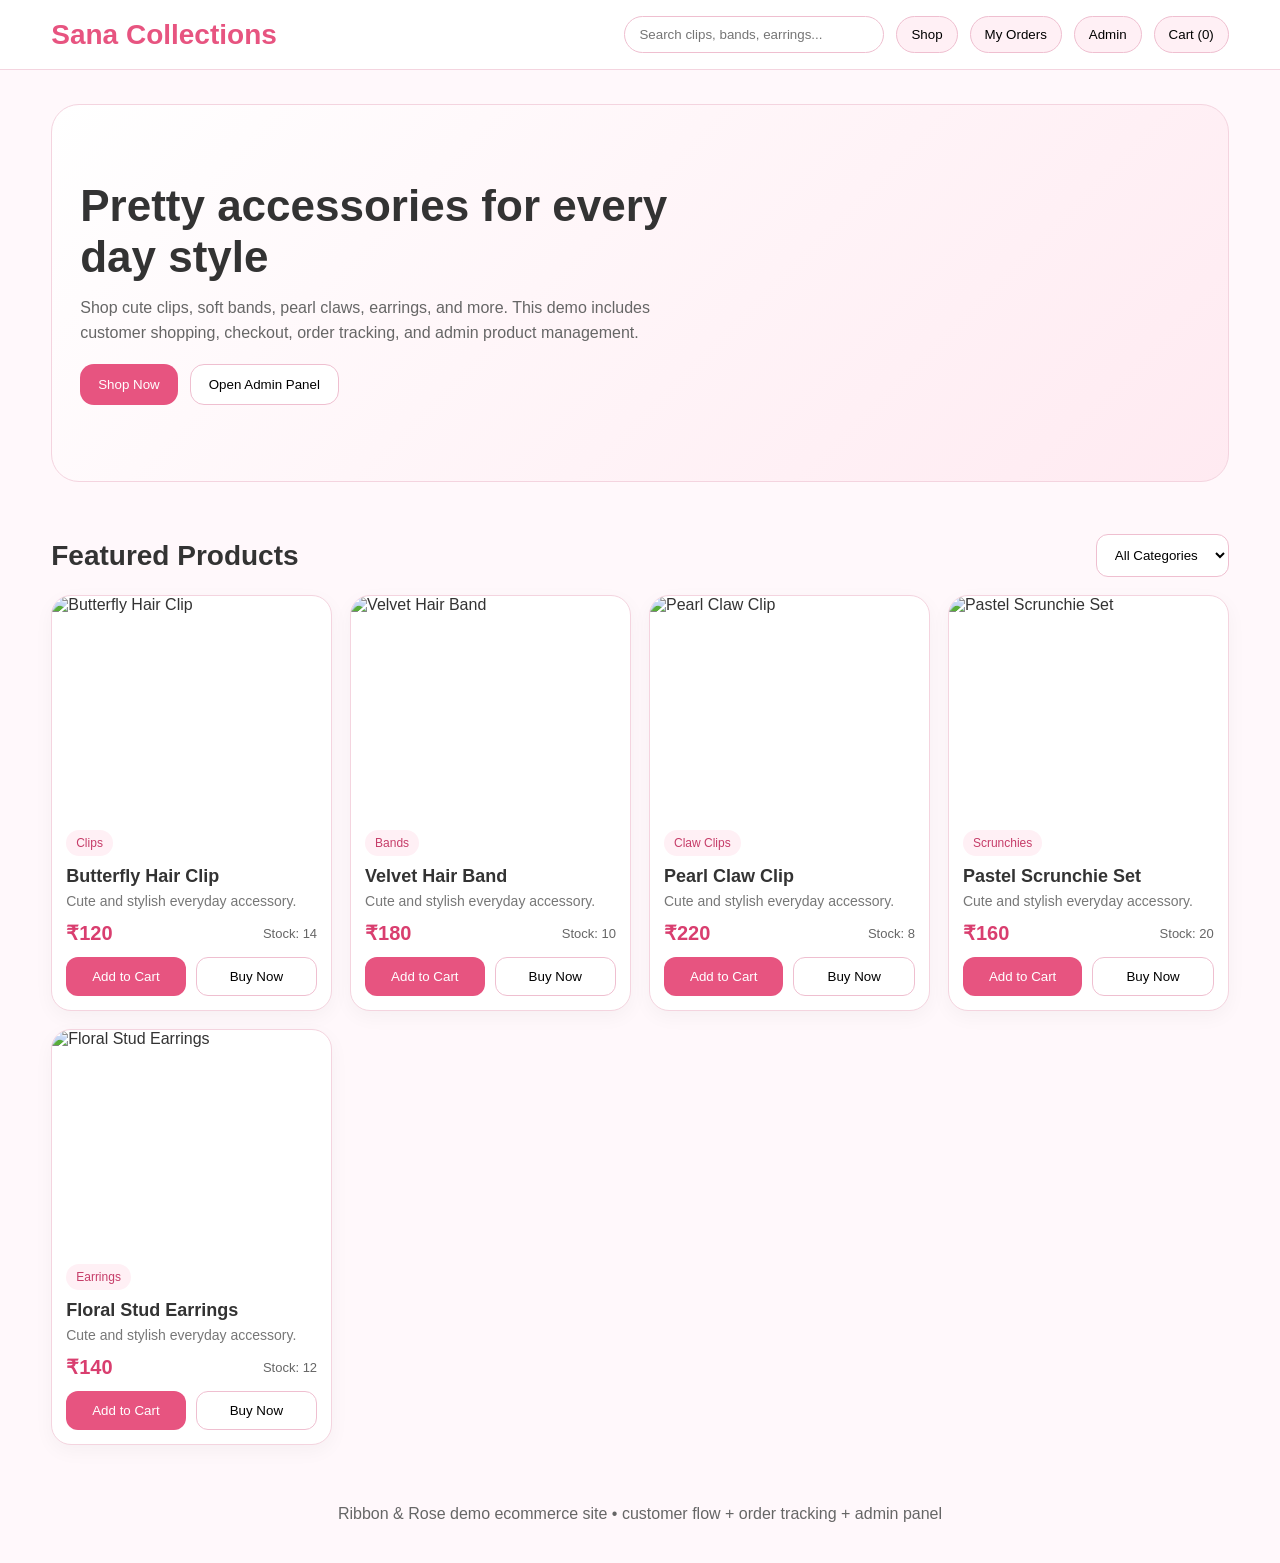
==== commit b914a343: "Update index.html" ====
--- a/index.html
+++ b/index.html
@@ -70,7 +70,7 @@
 <body>
   <header>
     <div class="container nav">
-      <div class="brand">Ribbon & Rose</div>
+      <div class="brand">Sana Collections</div>
       <div class="nav-right">
         <input id="searchInput" class="search" placeholder="Search clips, bands, earrings..." />
         <button class="nav-btn" onclick="showSection('shopSection')">Shop</button>
